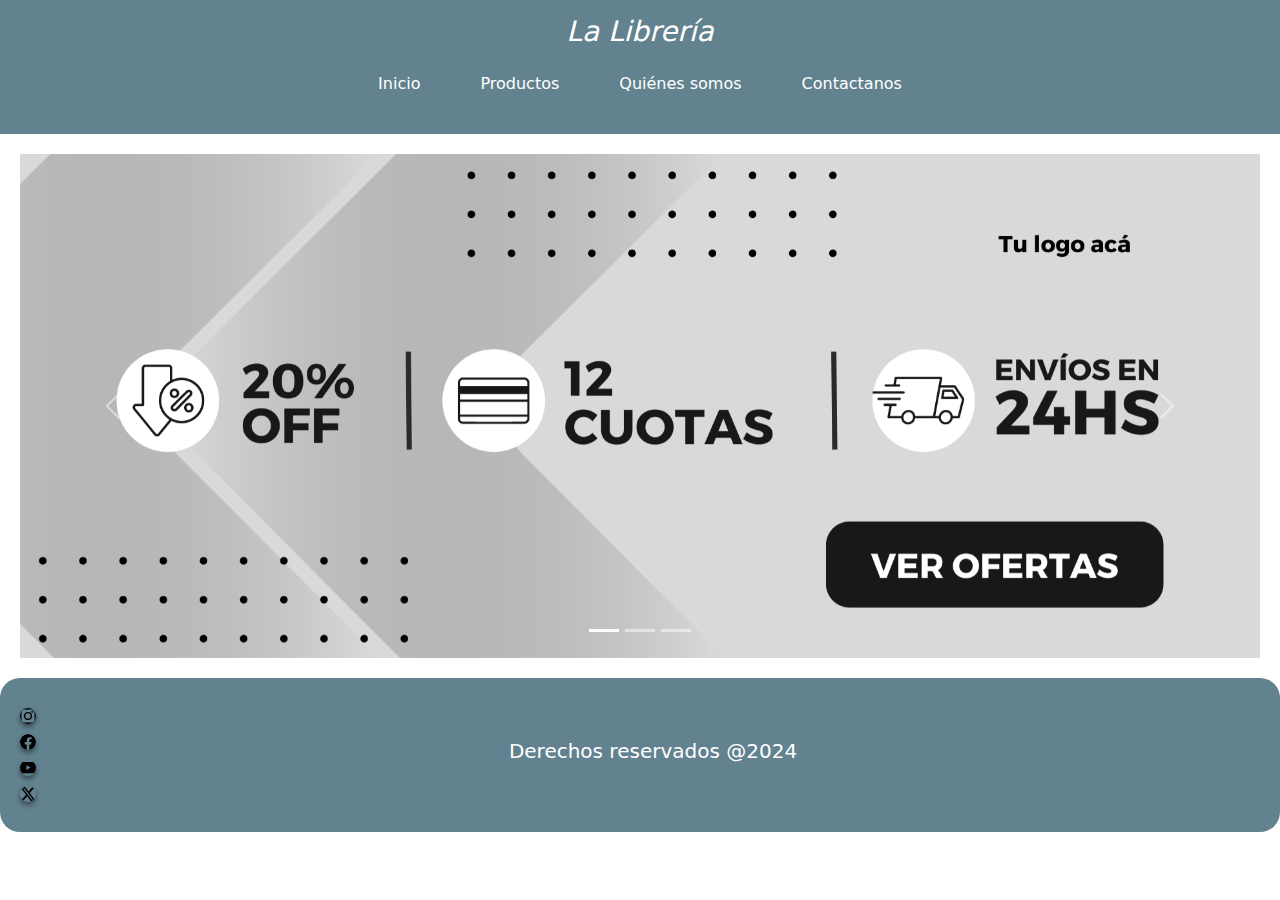
==== index.html @ 4ff271e2 "subo version 0.2 corregida ya que en la 0.3 rompieron validacion de formulario" ====
<!DOCTYPE html>
<html lang="en">

<head>
    <meta charset="UTF-8">
    <meta name="viewport" content="width=device-width, initial-scale=1.0">
    <title>Inicio</title>
    <link rel="stylesheet" href="./static/css/css_formulario.css">
    <link rel="stylesheet" href="./static/css/bootstrap.min.css">
    <link rel="stylesheet" href="./static/css/css_class-Tomi.css">
<script src="js/bootstrap.min.js"></script>
</head>

<body class="body">  
    <header class="header">
        <h3><i>La Librería</i></h3>
        <nav class="navbar">
            <div class="nav-item">
                <a href="./index.html">Inicio</a>
            </div>
            <div class="nav-item">
                <a href="./productos.html">Productos</a>
            </div>
            <div class="nav-item">
                <a href="./quienes_somos.html">Quiénes somos</a>
            </div>
            <div class="nav-item">
                <a href="./contacto.html">Contactanos</a>
            </div>
        </nav>
    </header>

    <main>
        <div id="carouselExampleIndicators" class="carousel slide" data-bs-ride="carousel">
            <div class="carousel-indicators">
              <button type="button" data-bs-target="#carouselExampleIndicators" data-bs-slide-to="0" class="active" aria-current="true" aria-label="Slide 1"></button>
              <button type="button" data-bs-target="#carouselExampleIndicators" data-bs-slide-to="1" aria-label="Slide 2"></button>
              <button type="button" data-bs-target="#carouselExampleIndicators" data-bs-slide-to="2" aria-label="Slide 3"></button>
            </div>
            <div class="carousel-inner">
              <div class="carousel-item active">
                <img src="./img/Diseño sin título.png" class="d-block w-100" alt="...">
              </div>
              <div class="carousel-item">
                <img src="./img/VUELTA A CLASES (1).png" class="d-block w-100" alt="...">
              </div>
              <div class="carousel-item">
                <img src="./img/VUELTA A CLASES.png" class="d-block w-100" alt="...">
              </div>
            </div>
            <button class="carousel-control-prev" type="button" data-bs-target="#carouselExampleIndicators" data-bs-slide="prev">
              <span class="carousel-control-prev-icon" aria-hidden="true"></span>
              <span class="visually-hidden">Previous</span>
            </button>
            <button class="carousel-control-next" type="button" data-bs-target="#carouselExampleIndicators" data-bs-slide="next">
              <span class="carousel-control-next-icon" aria-hidden="true"></span>
              <span class="visually-hidden">Next</span>
            </button>
          </div>
    
    </main>
    <footer class="footer"
        >
            <section class="section-footer"
            >
                <section>
                    <a href="https://www.instagram.com/" 
                    target="_blank" 
                    class="a"
                    title="Ir a la página de Instagram"
                    >
                        <img src="./img/instagram.svg" 
                            alt="Imagen de Instagram"
                            class="img"
                        >   
                    </a>
                </section>

                <section>
                    <a href="https://www.facebook.com/" 
                        target="_blank" 
                        text-decoration: none;
                        class="a"
                        title="Ir a la página de Facebook"
                    >
                        <img src="./img/facebook.svg" 
                            alt="Imagen de Instagram"
                            class="img"
                        >   
                    </a>
                </section>   


                <section>
                    <a href="https://www.youtube.com/" 
                        target="_blank" 
                        class="a"
                        title="Ir a la página de YouTube"
                    >
                        <img src="./img/youtube.svg" 
                            alt="Imagen de Instagram"
                            class="img"
                        >   
                    </a>
                </section>   

                <section>
                    
                    <a href="https://www.twitter.com/" 
                       target="_blank" 
                       class="a"
                       title="Ir a la página de Twitter"
                    >
                        <img src="./img/twitter-x.svg" 
                            alt="Imagen de Instagram"
                            class="img"
                        >   
                    </a>
                </section>   
            </section>

            <section class="section-h5"
                >
                <h5 class="h5"
                >
                Derechos reservados @2024
                </h5>
            </section>
        </footer>

    <script>
        // Ajustar margen superior del main para no ser cubierto por el header
        function adjustMainMargin() {
            var header = document.querySelector('.header');
            var main = document.querySelector('main');
            var headerHeight = header.offsetHeight;
            main.style.marginTop = headerHeight + 'px';
        }
        // Ejecutar la función al cargar y al redimensionar
        window.addEventListener('load', adjustMainMargin);
        window.addEventListener('resize', adjustMainMargin);
    </script>

</body>

</html>
---- static/css/css_formulario.css ----
body {
    font-family: Helvetica, Verdana, Arial, sans-serif;
    background-color: #f0f0f0;
    margin: 0;
    padding: 0;
}

.header {
    width: 100%;
    background-color: #62828f;
    position: fixed;
    top: 0;
    left: 0;
    z-index: 1;
    display: flex;
    flex-direction: column;
    align-items: center;
    padding: 10px 0;
}

.navbar {
    display: flex;
    justify-content: center;
    gap: 20px;
    margin-bottom: 10px;
}

.nav-item {
    display: inline-block;
}

.nav-item a {
    color: white;
    text-decoration: none;
    padding: 10px 20px;
    display: block;
}

.nav-item a:hover {
    background-color: #4d6b7c;
}

.header h3 {
    margin: 5px;
    padding: 0;
    color: white;
}

main {
    padding: 20px;
    margin-top: 0; /* Ajuste inicial, será sobrescrito por JS */
}

h1 {
    text-align: center;
    font-size: 115%; 
}

h2 {
    text-align: center;
    font-size: 100%; /* 1rem en porcentaje */
    margin-bottom: 20px;
}

form {
    max-width: 600px;
    margin: 0 auto;
    padding: 20px;
    background-color: white;
    border-radius: 5px;
    box-shadow: 0 0 10px rgba(0, 0, 0, 0.1);
}

label {
    display: block;
    margin-bottom: 5px;
    font-size: 80%;
}

input[type="text"],
input[type="email"],
select {
    width: calc(50% - 16px); /* Reduce el ancho para que ocupe la mitad */
    padding: 8px;
    margin-bottom: 10px;
    box-sizing: border-box;
}

.radio-buttons {
    display: flex;
    margin-bottom: 10px;
}

.radio-buttons input[type="radio"] {
    margin-right: 5px;
}

input[type="file"] {
    margin-bottom: 10px;
}

#btn {
    background-color: #4CAF50;
    color: white;
    padding: 10px 20px;
    border: none;
    border-radius: 4px;
    cursor: pointer;
    font-size: 100%; /* 16px en porcentaje */
}

#btn:hover {
    background-color: #45a049;
}

/* Media Queries */
@media screen and (max-width: 1024px) {
    .navbar {
        flex-direction: row;
        gap: 15px;
    }

    input[type="text"],
    input[type="email"],
    select {
        width: calc(60% - 16px); /* Ajuste para pantallas medianas */
    }

    form {
        padding: 15px;
    }

    #btn {
        font-size: 90%; /* Ajustar tamaño de fuente */
    }

    h1 {
        text-align: center;
        font-size: 100%;
    }

    h2 {
        text-align: center;
        font-size: 90%;
        margin-bottom: 20px;
    }
}

@media screen and (max-width: 768px) {
    .navbar {
        flex-direction: column;
        gap: 10px;
    }

    input[type="text"],
    input[type="email"],
    select {
        width: calc(80% - 16px); /* Ajuste para pantallas más pequeñas */
    }

    form {
        padding: 10px;
    }

    input[type="file"] {
        margin-bottom: 8px;
    }

    #btn {
        font-size: 80%; /* Ajustar tamaño de fuente */
    }

    h1 {
        text-align: center;
        font-size: 100%;
    }

    h2 {
        text-align: center;
        font-size: 90%;
        margin-bottom: 20px;
    }
}

@media screen and (max-width: 480px) {
    form {
        padding: 5px;
    }

    input[type="text"],
    input[type="email"],
    select {
        width: calc(100% - 12px); /* Ajuste para pantallas aún más pequeñas */
    }

    input[type="file"] {
        margin-bottom: 6px;
    }

    #btn {
        font-size: 70%; /* Ajustar tamaño de fuente */
        padding: 6px;
    }

    h1 {
        text-align: center;
        font-size: 100%;
    }

    h2 {
        text-align: center;
        font-size: 90%;
        margin-bottom: 20px;
    }
}
---- static/css/css_class-Tomi.css ----
.body {
    margin: 0;
    min-height: 100vh;
    display: flex;
    flex-direction: column;
}

.nav {
    display: flex; 
    justify-content: space-around; 
    align-items: center;
    background-color: rgb(134, 28, 129);  
    padding: 20px;
    border-radius: 20px;
}

.a {
    text-decoration: none; 
    color: white;
}

.main {
    flex-grow: 1;
}

.section {
    display: flex;
    justify-content: center;
    padding: 5px;
    margin-top: -35px;
}

.section-mapa {
    display: flex;
    flex-direction: column;
    justify-content: center;
    align-items: center;
    padding: 10px;
    margin: 10px;
}

.footer {
    display: flex;
    background-color: #62828f;
    padding: 20px;
    align-items: center;
    border-radius: 20px;
}

.section-footer {
    display: flex; 
    flex-direction: column;
    justify-content: center;
    align-items: center;
    padding-top: 10px;
}

.a {
    display: flex;
    text-decoration: none;
    align-items: center;
    margin-bottom: 10px;
}

.img {
    margin-right: 10px;
    width: 100%;
    height: 100%;
    border-radius: 15px;
    box-shadow: 0px 3px 5px rgb(15, 15, 15, .5);
}

.section-h5 {
    display: flex; 
    justify-content: center; 
    align-items: center; 
    flex-grow: 1;
}
 .h5 {
    color: white;
 }

 .iframe {
    border-radius: 5px;
 }

 .div-iframe {
    display:flex;
    flex-direction: column;
    justify-content: center;
    align-items: center;
    margin: 10px;
 }

 .div-h2 {
  font-family: "Imbue", serif;
  font-optical-sizing: auto;
  font-weight: weight;
  font-style: normal;
  display: flex;
  justify-content: center;
}

.product {
    width: 25vw;
    height: 25vw;
    float: inline-start;
    max-width: 1000px;
    min-width: 100px;
    margin:10px;
}
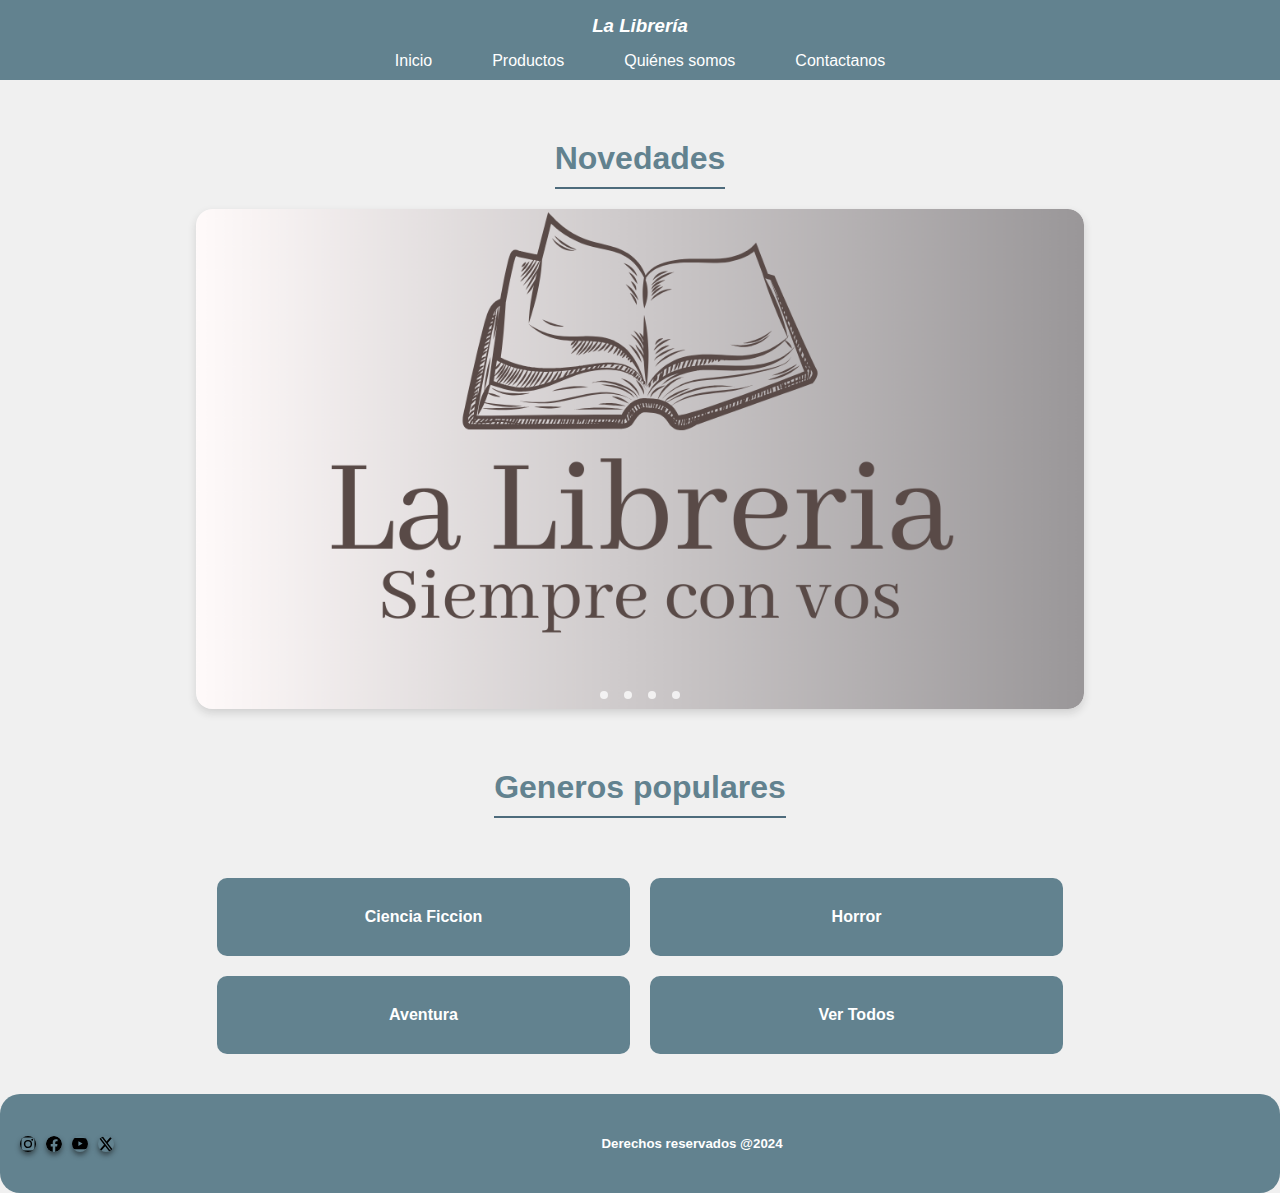
==== commit e6f3ead8: "2° commit" ====
--- a/index.html
+++ b/index.html
@@ -1,14 +1,15 @@
 <!DOCTYPE html>
-<html lang="en">
+<html lang="es">
 
 <head>
     <meta charset="UTF-8">
     <meta name="viewport" content="width=device-width, initial-scale=1.0">
     <title>Inicio</title>
-    <link rel="stylesheet" href="./static/css/css_formulario.css">
-    <link rel="stylesheet" href="./static/css/bootstrap.min.css">
-    <link rel="stylesheet" href="./static/css/css_class-Tomi.css">
-<script src="js/bootstrap.min.js"></script>
+    <link rel="shortcut icon" href="img/favicon.png" type="image/x-icon">
+    <link rel="stylesheet" href="./static/css/styles.css">
+    <script src="js/jquery-3.7.1.min.js"></script>
+    <script src="js/javascript.js"></script>
+   
 </head>
 
 <body class="body">  
@@ -28,119 +29,91 @@
                 <a href="./contacto.html">Contactanos</a>
             </div>
         </nav>
+
+        <button class="menu-toggle" aria-label="Toggle menu">
+            ☰
+        </button>
     </header>
 
-    <main>
-        <div id="carouselExampleIndicators" class="carousel slide" data-bs-ride="carousel">
-            <div class="carousel-indicators">
-              <button type="button" data-bs-target="#carouselExampleIndicators" data-bs-slide-to="0" class="active" aria-current="true" aria-label="Slide 1"></button>
-              <button type="button" data-bs-target="#carouselExampleIndicators" data-bs-slide-to="1" aria-label="Slide 2"></button>
-              <button type="button" data-bs-target="#carouselExampleIndicators" data-bs-slide-to="2" aria-label="Slide 3"></button>
+    <main class="index padding">
+        <section class="container-index">
+            <h1 class="featured-title">Novedades</h1>
+            <div class="slide">
+                <img id='slider1' src="img/slides/Slide1.png" alt="Slider 1">
+                <img id='slider2' src="img/slides/Slide2.png" alt="Slider 2">
+                <img id='slider3' src="img/slides/Slide3.png" alt="Slider 3">
+                <img id='slider4' src="img/slides/Slide4.png" alt="Slider 4">
             </div>
-            <div class="carousel-inner">
-              <div class="carousel-item active">
-                <img src="./img/Diseño sin título.png" class="d-block w-100" alt="...">
-              </div>
-              <div class="carousel-item">
-                <img src="./img/VUELTA A CLASES (1).png" class="d-block w-100" alt="...">
-              </div>
-              <div class="carousel-item">
-                <img src="./img/VUELTA A CLASES.png" class="d-block w-100" alt="...">
-              </div>
+            <div class="slide-nav">
+                <a href="#slider1"></a>
+                <a href="#slider2"></a>
+                <a href="#slider3"></a>
+                <a href="#slider4"></a>
             </div>
-            <button class="carousel-control-prev" type="button" data-bs-target="#carouselExampleIndicators" data-bs-slide="prev">
-              <span class="carousel-control-prev-icon" aria-hidden="true"></span>
-              <span class="visually-hidden">Previous</span>
-            </button>
-            <button class="carousel-control-next" type="button" data-bs-target="#carouselExampleIndicators" data-bs-slide="next">
-              <span class="carousel-control-next-icon" aria-hidden="true"></span>
-              <span class="visually-hidden">Next</span>
-            </button>
-          </div>
+                
+        </section>
+
+        <div>
+            <h2 class="featured-title">Generos populares</h2>
+
+            <div class="container-featured">
+                
+               
+                <div class="featured">
+                    <div class="text">
+                        <a href="productos.html?category=ciencia-ficcion">Ciencia Ficcion</a>
+                    </div>
+                </div>
     
-    </main>
-    <footer class="footer"
-        >
-            <section class="section-footer"
-            >
-                <section>
-                    <a href="https://www.instagram.com/" 
-                    target="_blank" 
-                    class="a"
-                    title="Ir a la página de Instagram"
-                    >
-                        <img src="./img/instagram.svg" 
-                            alt="Imagen de Instagram"
-                            class="img"
-                        >   
-                    </a>
-                </section>
+                <div class="featured">
+                    <div class="text">
+                        <a href="productos.html?category=horror">Horror</a>
+                    </div>
+                </div>
+    
+                <div class="featured">
+                    <div class="text">
+                        <a href="productos.html?category=aventura">Aventura</a>
+                    </div>
+                </div>
 
-                <section>
-                    <a href="https://www.facebook.com/" 
-                        target="_blank" 
-                        text-decoration: none;
-                        class="a"
-                        title="Ir a la página de Facebook"
-                    >
-                        <img src="./img/facebook.svg" 
-                            alt="Imagen de Instagram"
-                            class="img"
-                        >   
-                    </a>
-                </section>   
+                <div class="featured">
+                    <div class="text">
+                        <a href="productos.html?category=all">Ver Todos</a>
+                    </div>
+                </div>
 
+            </div>
+        </div>
+     </main>
 
-                <section>
-                    <a href="https://www.youtube.com/" 
-                        target="_blank" 
-                        class="a"
-                        title="Ir a la página de YouTube"
-                    >
-                        <img src="./img/youtube.svg" 
-                            alt="Imagen de Instagram"
-                            class="img"
-                        >   
-                    </a>
-                </section>   
-
-                <section>
-                    
-                    <a href="https://www.twitter.com/" 
-                       target="_blank" 
-                       class="a"
-                       title="Ir a la página de Twitter"
-                    >
-                        <img src="./img/twitter-x.svg" 
-                            alt="Imagen de Instagram"
-                            class="img"
-                        >   
-                    </a>
-                </section>   
-            </section>
-
-            <section class="section-h5"
-                >
-                <h5 class="h5"
-                >
-                Derechos reservados @2024
-                </h5>
-            </section>
-        </footer>
-
-    <script>
-        // Ajustar margen superior del main para no ser cubierto por el header
-        function adjustMainMargin() {
-            var header = document.querySelector('.header');
-            var main = document.querySelector('main');
-            var headerHeight = header.offsetHeight;
-            main.style.marginTop = headerHeight + 'px';
-        }
-        // Ejecutar la función al cargar y al redimensionar
-        window.addEventListener('load', adjustMainMargin);
-        window.addEventListener('resize', adjustMainMargin);
-    </script>
-
+    <footer class="footer">
+        <div class="section-footer">
+            <div>
+                <a href="https://www.instagram.com/" target="_blank" class="a" title="Ir a la página de Instagram">
+                    <img src="./img/instagram.svg" alt="Imagen de Instagram" class="img">   
+                </a>
+            </div>
+            <div>
+                <a href="https://www.facebook.com/" target="_blank" class="a" title="Ir a la página de Facebook">
+                    <img src="./img/facebook.svg" alt="Imagen de Facebook" class="img">   
+                </a>
+            </div>   
+            <div>
+                <a href="https://www.youtube.com/" target="_blank" class="a" title="Ir a la página de YouTube">
+                    <img src="./img/youtube.svg" alt="Imagen de YouTube" class="img">   
+                </a>
+            </div>   
+            <div>
+                <a href="https://www.twitter.com/" target="_blank" class="a" title="Ir a la página de Twitter">
+                    <img src="./img/twitter-x.svg" alt="Imagen de Twitter" class="img">   
+                </a>
+            </div>   
+        </div>
+        <div class="section-h5">
+            <h5 class="h5">Derechos reservados @2024</h5>
+        </div>
+    </footer>
 </body>
 
 </html>--- a/static/css/styles.css
+++ b/static/css/styles.css
@@ -0,0 +1,752 @@
+body {
+    font-family: Helvetica, Verdana, Arial, sans-serif;
+    background-color: #f0f0f0;
+    margin: 0;
+    padding: 0;
+}
+
+/*Estilos menu */
+.header {
+    width: 100%;
+    background-color: #62828f;
+    position: fixed;
+    top: 0;
+    left: 0;
+    z-index: 1000;
+    display: flex;
+    flex-direction: column;
+    align-items: center;
+    padding: 10px 0;
+    transition: height 0.3s ease;
+    height: 60px;
+    justify-content: flex-start;
+}
+
+.navbar {
+    display: flex;
+    justify-content: center;
+    gap: 20px;
+    margin-bottom: 10px;
+    background-color: #62828f;
+}
+
+.nav-item {
+    display: inline-block;
+}
+
+.nav-item a {
+    color: white;
+    text-decoration: none;
+    padding: 10px 20px;
+    display: block;
+}
+
+.nav-item a:hover {
+    background-color: #4d6b7c;
+}
+
+.menu-toggle {
+    display: none;
+    background: none;
+    border: none;
+    color: white;
+    font-size: 2rem;
+    cursor: pointer;
+    position: absolute;
+    top: 10px;
+    left: 10px;
+}
+
+@media (max-width: 768px) {
+    
+    .header {
+        padding: 10px; 
+    }
+    
+    .navbar {
+        display: none;
+        flex-direction: column;
+        gap: 0;
+    }
+
+    .nav-item {
+        width: 100%;
+        text-align: center;
+    }
+
+    .nav-item a {
+        padding: 15px;
+    }
+
+    .menu-toggle {
+        display: block;
+        margin-left: auto;
+    }
+
+    .navbar.active {
+        display: flex;
+    }
+}
+
+/* ----------------- */
+
+.header h3 {
+    margin: 5px;
+    padding: 0;
+    color: white;
+}
+
+.main {
+    padding-top: 80px;
+    padding: 20px;
+    /* Ajuste inicial, será sobrescrito por JS */
+}
+
+.padding{
+    padding-top: 80px;
+}
+
+h1 {
+    text-align: center;
+    font-size: 115%;
+}
+
+h2 {
+    text-align: center;
+    font-size: 100%;
+    /* 1rem en porcentaje */
+    margin-bottom: 20px;
+}
+
+/* Estilos formulario*/
+
+form {
+    max-width: 600px;
+    margin: 0 auto;
+    padding: 20px;
+    background-color: white;
+    border-radius: 5px;
+    box-shadow: 0 0 10px rgba(0, 0, 0, 0.1);
+}
+
+label {
+    display: block;
+    margin-bottom: 5px;
+    font-size: 80%;
+}
+
+input[type="text"],
+input[type="email"],
+select {
+    width: calc(50% - 16px);
+    /* Reduce el ancho para que ocupe la mitad */
+    padding: 8px;
+    margin-bottom: 10px;
+    box-sizing: border-box;
+}
+
+.radio-buttons {
+    display: flex;
+    margin-bottom: 10px;
+}
+
+.radio-buttons input[type="radio"] {
+    margin-right: 5px;
+}
+
+input[type="file"] {
+    margin-bottom: 10px;
+}
+
+#btn {
+    background-color: #4CAF50;
+    color: white;
+    padding: 10px 20px;
+    border: none;
+    border-radius: 4px;
+    cursor: pointer;
+    font-size: 100%;
+    /* 16px en porcentaje */
+}
+
+#btn:hover {
+    background-color: #45a049;
+}
+
+/* Media Queries */
+@media screen and (max-width: 1024px) {
+    .navbar {
+        flex-direction: row;
+        gap: 15px;
+    }
+
+    input[type="text"],
+    input[type="email"],
+    select {
+        width: calc(60% - 16px);
+        /* Ajuste para pantallas medianas */
+    }
+
+    form {
+        padding: 15px;
+    }
+
+    #btn {
+        font-size: 90%;
+        /* Ajustar tamaño de fuente */
+    }
+
+    h1 {
+        text-align: center;
+        font-size: 100%;
+    }
+
+    h2 {
+        text-align: center;
+        font-size: 90%;
+        margin-bottom: 20px;
+    }
+}
+
+@media screen and (max-width: 768px) {
+    .navbar {
+        flex-direction: column;
+        gap: 10px;
+    }
+
+    input[type="text"],
+    input[type="email"],
+    select {
+        width: calc(80% - 16px);
+        /* Ajuste para pantallas más pequeñas */
+    }
+
+    form {
+        padding: 10px;
+    }
+
+    input[type="file"] {
+        margin-bottom: 8px;
+    }
+
+    #btn {
+        font-size: 80%;
+        /* Ajustar tamaño de fuente */
+    }
+
+    h1 {
+        text-align: center;
+        font-size: 100%;
+    }
+
+    h2 {
+        text-align: center;
+        font-size: 90%;
+        margin-bottom: 20px;
+    }
+}
+
+@media screen and (max-width: 480px) {
+    form {
+        padding: 5px;
+    }
+
+    input[type="text"],
+    input[type="email"],
+    select {
+        width: calc(100% - 12px);
+        /* Ajuste para pantallas aún más pequeñas */
+    }
+
+    input[type="file"] {
+        margin-bottom: 6px;
+    }
+
+    #btn {
+        font-size: 70%;
+        /* Ajustar tamaño de fuente */
+        padding: 6px;
+    }
+
+    h1 {
+        text-align: center;
+        font-size: 100%;
+    }
+
+    h2 {
+        text-align: center;
+        font-size: 90%;
+        margin-bottom: 20px;
+    }
+}
+
+.centered-table {
+    width: 226px;
+    border-collapse: collapse;
+}
+
+.centered-table th,
+.centered-table td {
+    border: 1px solid black;
+    padding: 8px;
+    text-align: left;
+}
+
+.centered-table th {
+    text-align: left;
+}
+
+/* CATALOGO */
+
+.store-container {
+    width: 90%;
+    max-width: 1200px;
+    margin: auto;
+    padding: 40px 0;
+    display: grid;
+    grid-template-columns: 1fr 2fr;
+    gap: 20px;
+}
+
+.category-list {
+    display: flex;
+    flex-direction: column;
+}
+
+.category-list .category-item {
+    width: 90%;
+    padding: 10px 0;
+    min-width: 100px;
+    margin-bottom: 20px;
+    position: relative;
+    overflow: hidden;
+    background: #4d6b7c;
+
+    text-align: center;
+    text-decoration: none;
+    color: #f0f0f0;
+}
+
+.product-list {
+
+    display: grid;
+    grid-template-columns: repeat(3, 1fr);
+    gap: 20px;
+}
+
+.product-list .product-item {
+    margin-left: 3%;
+    margin-bottom: 25px;
+    box-shadow: 0px 0px 6px 0px rgba(0, 0, 0, 0.22);
+
+    display: flex;
+    flex-direction: column;
+    align-items: center;
+    align-self: flex-start;
+    max-width: 200px;
+}
+
+.category-list .ct_item-active {
+    background: #754D7C;
+}
+
+.product-list .product-item .image-container {
+    width: 100%;
+    padding-top: 100%;
+    overflow: hidden;
+    position: relative;
+}
+
+.product-list .product-item img {
+    position: absolute;
+    top: 0;
+    left: 0;
+    width: 100%;
+    height: 100%;
+    object-fit: contain;
+    background: #fff;
+    /* Fondo de respaldo para imágenes sin fondo transparente */
+
+}
+
+.product-list .product-item a {
+    display: block;
+    width: 100%;
+    padding: 8px 0px;
+    background-color: #4d6b7c;
+
+    color: #fff;
+    text-align: center;
+    text-decoration: none;
+
+}
+
+.product-list .product-item:hover {
+    rotate: 5deg;
+}
+
+
+.index {
+    display: flex;
+    flex-direction: column;
+    align-items: center;
+}
+
+.container-index {
+    position: relative;
+    max-width: 1000px;
+    margin: 0 auto;
+    padding: 20px;
+    overflow: hidden;
+}
+
+/*titulo*/
+.featured-title {
+    text-align: center;
+    font-size: 2rem;
+    color: #62828f;
+    margin: 40px auto 20px auto;
+    border-bottom: 2px solid #4d6b7c;
+    padding-bottom: 10px;
+    width: fit-content;
+}
+
+.secondary-title {
+    text-align: center;
+    font-size: 1.5rem;
+    color: #62828f;
+    margin: 20px auto 10px auto;
+    padding-bottom: 5px;
+    width: fit-content;
+}
+
+/*Texto */
+
+.presentation-text {
+    font-size: 1.125rem;
+    /* Ajusta el tamaño según tu preferencia */
+    line-height: 1.6;
+    color: #4d6b7c;
+    /* Color acorde a los títulos */
+    margin: 20px auto;
+    max-width: 800px;
+    /* Ancho máximo para una buena legibilidad */
+    padding: 10px;
+}
+
+.presentation-text p {
+    margin-bottom: 1rem;
+}
+
+/* Slide del index */
+
+.slide {
+    max-height: 500px ;
+    display: flex;
+    overflow: hidden;
+    aspect-ratio: 16/9;
+    scroll-snap-type: x mandatory;
+    scroll-behavior: smooth;
+    box-shadow: 0 .25rem .5rem #21212126;
+    border-radius: 1rem;
+    gap: 10px;
+    position: relative;
+}
+
+.slide img {
+    flex: 0 0 100%;
+    scroll-snap-align: start;
+    object-fit: cover;
+    width: 100%;
+    height: auto;
+    border-radius: 1rem;
+}
+
+.slide-nav {
+    display: flex;
+    column-gap: 1rem;
+    justify-content: center;
+    position: absolute;
+    bottom: 30px;
+    left: 50%;
+    transform: translateX(-50%);
+    z-index: 2;
+}
+
+
+.slide-nav a {
+    width: .5rem;
+    height: .5rem;
+    border-radius: 50%;
+    background-color: #fff;
+    opacity: .75;
+    transition: opacity ease 250ms;
+    z-index: 2;
+}
+
+.slide-nav a.active,
+.slide-nav a:hover {
+    opacity: 1;
+    background-color: #4d6b7c;
+}
+
+@media (max-width: 768px) {
+    .navbar.active~.index .slide-nav {
+        bottom: calc(1.25rem + 3.5rem);
+        /* Ajusta el margen superior para dar espacio al menú desplegable */
+    }
+}
+
+
+
+/*categorias destacadas*/
+
+.container-featured {
+    width: 90%;
+    max-width: 1200px;
+    margin: auto;
+    padding: 40px 0;
+    display: grid;
+    grid-template-columns: repeat(auto-fit, minmax(300px, 1fr));
+    gap: 20px;
+}
+
+.featured {
+    border-radius: 10px;
+    min-width: 150px;
+
+    font-weight: bold;
+    padding: 20px;
+    position: relative;
+    overflow: hidden;
+    background-color: #62828f;
+    display: flex;
+    flex-direction: column;
+    justify-content: center;
+    color: #fff;
+    transition: background-color 0.3s, color 0.3s;
+    cursor: pointer;
+}
+
+.featured:hover {
+    background-color: #4d6b7c;
+    color: #000;
+}
+
+.featured .text {
+    color: #fff;
+    height: 100%;
+    display: flex;
+    flex-direction: column;
+    justify-content: center;
+}
+
+.featured a {
+    align-self: center;
+    color: #fff;
+    padding: 10px 10px;
+    text-decoration: none;
+    border-radius: 5px;
+    transition: background-color 0.3s;
+}
+
+
+.featured:hover a {
+    background-color: rgba(255, 255, 255, 0.7);
+    color: #000;
+}
+
+/* Media Queries para mejor ajuste en diferentes tamaños de pantalla */
+@media screen and (max-width: 768px) {
+
+    .container-featured {
+        grid-template-columns: 1fr;
+    }
+
+    .featured {
+        min-width: 150px;
+    }
+}
+
+@media screen and (max-width: 480px) {
+    .featured {
+        min-width: 100px;
+    }
+
+    .container-featured {
+        grid-template-columns: 1fr;
+    }
+
+    .featured .text {
+        padding: 10px;
+    }
+
+    .featured a {
+        padding: 5px 10px;
+    }
+}
+
+.body {
+    margin: 0;
+    min-height: 100vh;
+    display: flex;
+    flex-direction: column;
+}
+
+.nav {
+    display: flex;
+    justify-content: space-around;
+    align-items: center;
+    background-color: rgb(134, 28, 129);
+    padding: 20px;
+    border-radius: 20px;
+}
+
+.a {
+    text-decoration: none;
+    color: white;
+}
+
+.main {
+    flex-grow: 1;
+}
+
+.section {
+    display: flex;
+    justify-content: center;
+    padding: 5px;
+    margin-top: -35px;
+}
+
+.section-mapa {
+    display: flex;
+    flex-direction: column;
+    justify-content: center;
+    align-items: center;
+    padding: 10px;
+    margin: 10px;
+}
+
+.footer {
+    display: flex;
+    background-color: #62828f;
+    padding: 20px;
+    align-items: center;
+    border-radius: 20px;
+}
+
+.section-footer {
+    display: flex;
+    flex-direction: row;
+    justify-content: center;
+    align-items: center;
+    padding-top: 10px;
+}
+
+.a {
+    display: flex;
+    text-decoration: none;
+    align-items: center;
+    margin-bottom: 10px;
+}
+
+.img {
+    margin-right: 10px;
+    width: 100%;
+    height: 100%;
+    border-radius: 15px;
+    box-shadow: 0px 3px 5px rgb(15, 15, 15, .5);
+}
+
+.section-h5 {
+    display: flex;
+    justify-content: center;
+    align-items: center;
+    flex-grow: 1;
+}
+
+.h5 {
+    color: white;
+}
+
+.iframe {
+    border-radius: 5px;
+}
+
+.div-iframe {
+    display: flex;
+    flex-direction: column;
+    justify-content: center;
+    align-items: center;
+    margin: 10px;
+}
+
+.div-h2 {
+    font-family: "Imbue", serif;
+    font-optical-sizing: auto;
+    font-weight: weight;
+    font-style: normal;
+    display: flex;
+    justify-content: center;
+}
+
+.product {
+    width: 25vw;
+    height: 25vw;
+    float: inline-start;
+    max-width: 1000px;
+    min-width: 100px;
+    margin: 10px;
+}
+
+.img:hover {
+    rotate: 5deg;
+}
+
+/*Seccion ''quienes somos'' */
+.iframe-container {
+    position: relative;
+    width: 100%;
+    padding-bottom: 56.25%;
+    height: 0;
+    overflow: hidden;
+}
+
+.iframe-container iframe {
+    position: absolute;
+    top: 0;
+    left: 0;
+    width: 100%;
+    height: 100%;
+    border: 0;
+}
+
+.column-container {
+    width: 90%;
+    max-width: 1200px;
+    margin: auto;
+    padding: 10px 0;
+    display: grid;
+    grid-template-columns: 1fr 3fr;
+    gap: 10px;
+}
+
+.column {
+    min-width: 300px;
+}
+
+@media (max-width: 768px) {
+    .column-container {
+        flex-direction: column;
+    }
+
+    .column-container {
+        grid-template-columns: 1fr;
+    }
+}
+
+@media (max-width: 480px) {
+    .iframe-container {
+        padding-bottom: 75%;
+    }
+}